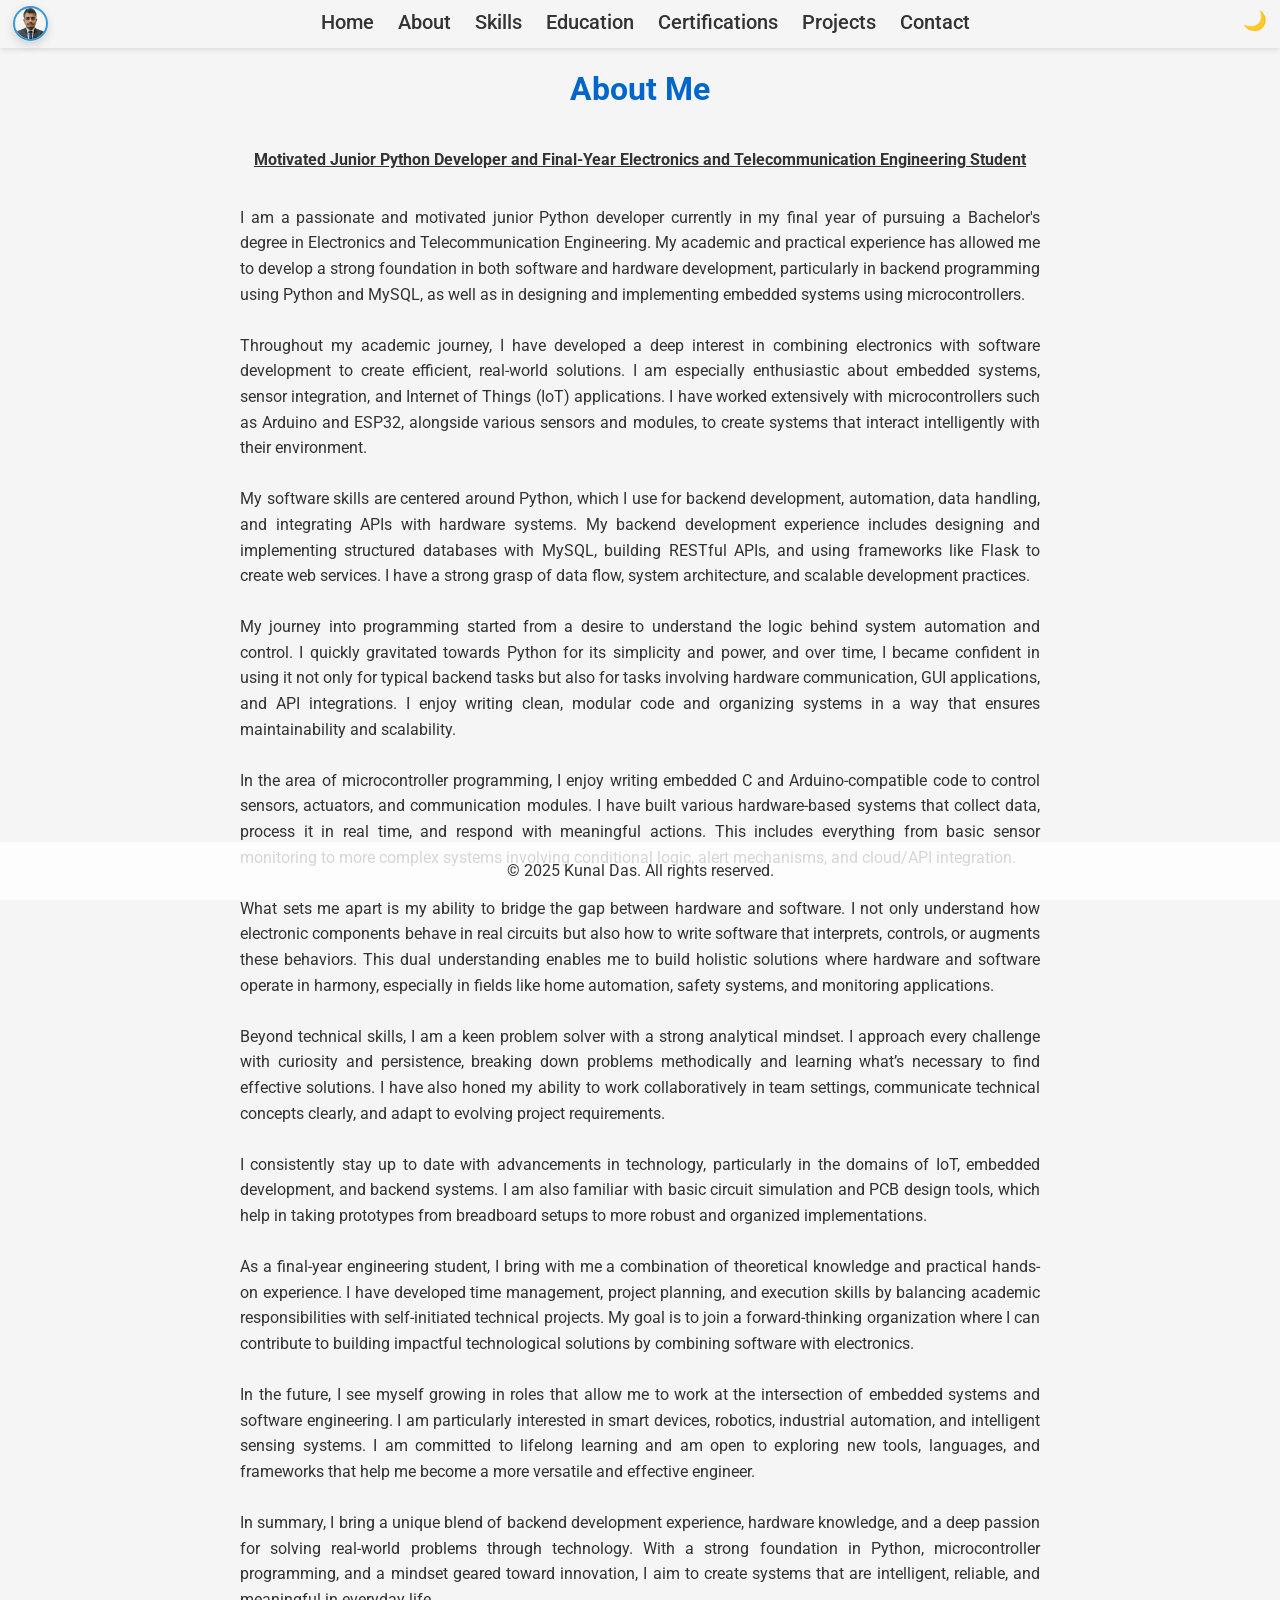
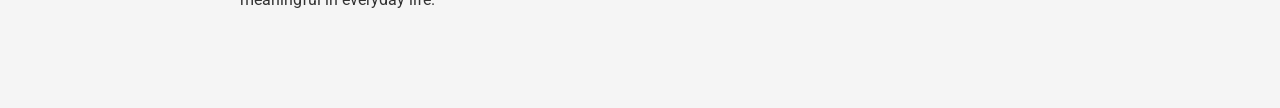
==== about.html @ f9b906b9 "0.0.0.0.6" ====
<!DOCTYPE html>
<html lang="en">
<head>
    <meta charset="UTF-8" />
    <meta name="viewport" content="width=device-width, initial-scale=1.0" />
    <title>Kunal Das - Portfolio</title>
    <link rel="stylesheet" href="style.css" />
    <!-- Google Fonts -->
    <link href="https://fonts.googleapis.com/css2?family=Roboto:wght@300;400;500;700&display=swap" rel="stylesheet">
</head>
<body class="light-theme">
    <!-- Header / Navigation -->
    <header>
        <nav class="navbar">
            <div class="profile-image">
            <img src="assets\WhatsApp_Image_2024-10-18_at_21,14,30_aa26606b-removebg-removebg-preview-Picsart-AiImageEnhancer.png" alt="Profile Photo" />
            </div>
            <ul class="nav-links">
                <li><a href="index.html">Home</a></li>
                <li><a href="about.html">About</a></li>
                <li><a href="skills.html">Skills</a></li>
                <li><a href="education.html">Education</a></li>
                <li><a href="certifications.html">Certifications</a></li>
                <li><a href="projects.html">Projects</a></li>
                <li><a href="contact.html">Contact</a></li>
            </ul>
            <div class="theme-toggle">
                <input type="checkbox" id="darkModeToggle" />
                <label for="darkModeToggle">🌙</label>
            </div>
        </nav>
    </header>
<!-- About Me Section -->
    <section id="about" class="section-about fade-in">
        <h2>About Me</h2>
        <!-- <div class="profile-image">
      <img src="assets/WhatsApp_Image_2024-10-18_at_21.14.30_aa26606b-removebg.png" alt="Profile Photo" />
    </div> -->
    <div class="para">
        <p>Motivated Junior Python Developer and Final-Year Electronics and Telecommunication Engineering Student</p>
    </div>
        <div class="about-details">
            <p>I am a passionate and motivated junior Python developer currently in my final year of pursuing a Bachelor's degree in Electronics and Telecommunication Engineering. My academic and practical experience has allowed me to develop a strong foundation in both software and hardware development, particularly in backend programming using Python and MySQL, as well as in designing and implementing embedded systems using microcontrollers.
<br>
<br>
Throughout my academic journey, I have developed a deep interest in combining electronics with software development to create efficient, real-world solutions. I am especially enthusiastic about embedded systems, sensor integration, and Internet of Things (IoT) applications. I have worked extensively with microcontrollers such as Arduino and ESP32, alongside various sensors and modules, to create systems that interact intelligently with their environment.
<br>
<br>
My software skills are centered around Python, which I use for backend development, automation, data handling, and integrating APIs with hardware systems. My backend development experience includes designing and implementing structured databases with MySQL, building RESTful APIs, and using frameworks like Flask to create web services. I have a strong grasp of data flow, system architecture, and scalable development practices.
<br>
<br>
My journey into programming started from a desire to understand the logic behind system automation and control. I quickly gravitated towards Python for its simplicity and power, and over time, I became confident in using it not only for typical backend tasks but also for tasks involving hardware communication, GUI applications, and API integrations. I enjoy writing clean, modular code and organizing systems in a way that ensures maintainability and scalability.
<br>
<br>
In the area of microcontroller programming, I enjoy writing embedded C and Arduino-compatible code to control sensors, actuators, and communication modules. I have built various hardware-based systems that collect data, process it in real time, and respond with meaningful actions. This includes everything from basic sensor monitoring to more complex systems involving conditional logic, alert mechanisms, and cloud/API integration.
<br>
<br>
What sets me apart is my ability to bridge the gap between hardware and software. I not only understand how electronic components behave in real circuits but also how to write software that interprets, controls, or augments these behaviors. This dual understanding enables me to build holistic solutions where hardware and software operate in harmony, especially in fields like home automation, safety systems, and monitoring applications.
<br>
<br>
Beyond technical skills, I am a keen problem solver with a strong analytical mindset. I approach every challenge with curiosity and persistence, breaking down problems methodically and learning what’s necessary to find effective solutions. I have also honed my ability to work collaboratively in team settings, communicate technical concepts clearly, and adapt to evolving project requirements.
<br>
<br>
I consistently stay up to date with advancements in technology, particularly in the domains of IoT, embedded development, and backend systems. I am also familiar with basic circuit simulation and PCB design tools, which help in taking prototypes from breadboard setups to more robust and organized implementations.
<br>
<br>
As a final-year engineering student, I bring with me a combination of theoretical knowledge and practical hands-on experience. I have developed time management, project planning, and execution skills by balancing academic responsibilities with self-initiated technical projects. My goal is to join a forward-thinking organization where I can contribute to building impactful technological solutions by combining software with electronics.
<br>
<br>
In the future, I see myself growing in roles that allow me to work at the intersection of embedded systems and software engineering. I am particularly interested in smart devices, robotics, industrial automation, and intelligent sensing systems. I am committed to lifelong learning and am open to exploring new tools, languages, and frameworks that help me become a more versatile and effective engineer. 
<br>
<br>
In summary, I bring a unique blend of backend development experience, hardware knowledge, and a deep passion for solving real-world problems through technology. With a strong foundation in Python, microcontroller programming, and a mindset geared toward innovation, I aim to create systems that are intelligent, reliable, and meaningful in everyday life.</p>
            <!-- <div class="detail-block">
                <h3>Interests</h3>
                <ul>
                    <li>Embedded Systems &amp; IoT</li>
                    <li>Microcontroller Programming</li>
                    <li>Backend Development</li>
                    <li>Problem Solving</li>
                </ul>
            </div>
            <div class="detail-block">
                <h3>Languages</h3>
                <ul>
                    <li>English</li>
                    <li>Bengali</li>
                    <li>Hindi</li>
                </ul>
            </div> -->
        </div>
        
    </section>
    <!-- Footer -->
<footer>
    <p>&copy; 2025 Kunal Das. All rights reserved.</p>
</footer>

<script src="script.js"></script>
</body>
</html>
---- style.css ----
/* Global Styles */
:root {
    --bg-color: #f5f5f5;
    --text-color: #333;
    --primary-color: #0066cc;
    --secondary-color: #ffffffcc;
    --font-family: 'Roboto', sans-serif;
    --transition-duration: 0.3s;
}

.dark-theme {
    --bg-color: #121212;
    --text-color: #e0e0e0;
    --primary-color: #66aaff;
    --secondary-color: #222222aa;
}

html { 
    scroll-behavior: smooth; 
}

* {
    margin: 0;
    padding: 0;
    box-sizing: border-box;
}

body {
    background: var(--bg-color);
    color: var(--text-color);
    font-family: var(--font-family);
    line-height: 1.6;
    transition: background 0.5s, color 0.5s;
}

/* Header / Navigation */
header {
    position: fixed;
    width: 100%;
    top: 0;
    background: var(--bg-color);
    box-shadow: 0 2px 5px rgba(0,0,0,0.1);
    z-index: 100;
}
.navbar {
    display: flex;
    justify-content: space-between;
    align-items: left;
    padding: 0.5% 1%;
}
/* .logo {
    font-size: 1.5rem;
    font-weight: bold;
    color: var(--primary-color);
    margin-left: -250px;
} */
.nav-links {
    list-style: none;
    display: flex;
    font-size: 20px;
}
.nav-links li {
    margin-left: 1.5rem;
}
.nav-links a {
    text-decoration: none;
    color: var(--text-color);
    font-weight: 500;
    transition: color 0.3s;
}
.nav-links a:hover {
    color: var(--primary-color);
}
.theme-toggle {
    margin-left: 1.5rem;
}
.theme-toggle input[type="checkbox"] {
    display: none;
}
.theme-toggle label {
    cursor: pointer;
    font-size: 1.2rem;
    user-select: none;
}

/* Hero Section */
.section-hero {
    position: relative;
    height: 100vh;
    overflow: hidden;
    color: #fff;
    display: flex;
    align-items: center;
    justify-content: center;
    text-align: center;
    padding: 0 1rem;
    z-index: 1;
}

.section-hero::before {
    content: "";
    position: absolute;
    top: 0;
    left: 0;
    width: 100%;
    height: 100%;
    /* background: url('assets/back.jpg') center center/cover no-repeat; */
    background-image: linear-gradient(90deg, #f700ff, #0400ff);
    filter: blur(4px);
    z-index: -1;
}


.section-hero h1 {
    font-size: 3rem;
    margin-bottom: 0.5rem;
}
.section-hero .role {
    font-size: 1.2rem;
    margin-bottom: 1.5rem;
}
.cta-btn {
    margin: 0 0.5rem;
    display: inline-block;
    padding: 0.75rem 1.5rem;
    background: var(--secondary-color);
    color: #0066cc;
    border-radius: 30px;
    font-weight: bold;
    transition: background 0.3s;
    text-decoration: none;
}
.cta-btn:hover {
    background: var(--primary-color);
    color: #fff;
}

/* Section Headings */
section {
    padding: 4rem 2rem;
}
section h2 {
    text-align: center;
    margin-bottom: 2rem;
    font-size: 2rem;
    color: var(--primary-color);
}

/* About Section */
.section-about p {
    max-width: 800px;
    margin: 0 auto 2rem;
}
.about-details {
    display: flex;
    flex-wrap: wrap;
    justify-content: center;
    gap: 2rem;
    max-width: 800px;
    margin: auto;
    text-align: justify;
}
.detail-block {
    background: var(--secondary-color);
    padding: 1rem;
    border-radius: 8px;
    flex: 1 1 250px;
    backdrop-filter: blur(10px);
    box-shadow: 0 4px 6px rgba(0,0,0,0.1);
}
.para{
    text-align: center;
    text-decoration: underline;
    text-shadow: #121212;
    font-weight: bolder;
}
.detail-block h3 {
    margin-bottom: 0.5rem;
    color: var(--primary-color);
}

/* Skills Section */
.skills-grid {
    display: grid;
    grid-template-columns: repeat(auto-fit, minmax(250px, 1fr));
    gap: 2rem;
    max-width: 1000px;
    margin: auto;
}
.skill-category {
    background: var(--secondary-color);
    padding: 1.5rem;
    border-radius: 8px;
    backdrop-filter: blur(10px);
    box-shadow: 0 4px 6px rgba(0,0,0,0.1);
}
.skill-category h3 {
    margin-bottom: 0.5rem;
    color: var(--primary-color);
}

/* Education Section (Timeline) */
.timeline {
    position: relative;
    max-width: 1000px;
    margin: auto;
    padding-left: 20px;
}
.timeline::before {
    content: '';
    position: absolute;
    left: 20px;
    top: 0;
    bottom: 0;
    width: 4px;
    background: var(--primary-color);
}
.timeline-item {
    margin-bottom: 2rem;
    position: relative;
    padding-left: 40px;
}
.timeline-item::before {
    content: '';
    position: absolute;
    left: 14px;
    background: var(--primary-color);
    border-radius: 50%;
    width: 12px;
    height: 12px;
    top: 5px;
}
.timeline-item h3 {
    margin-bottom: 0.2rem;
}
.timeline-item .time {
    font-size: 0.9rem;
    color: var(--text-color);
}

/* Certifications Section */
/* Certificate List - Two per row styling */
.certificate-list {
    display: flex;
    flex-wrap: wrap;
    gap: 2rem;
    justify-content: center;
    max-width: 1000px;
    margin: auto;
    padding: 2rem 1rem;
    list-style: none;
}

.certificate-list li {
    flex: 1 1 calc(33% - 2rem); /* Two items per row */
    background: var(--secondary-color);
    padding: 1rem;
    border-radius: 8px;
    text-align: center;
    box-shadow: 0 4px 6px rgba(0,0,0,0.1);
    transition: transform 0.3s ease, box-shadow 0.3s ease;
    backdrop-filter: blur(8px);
}

.certificate-list li:hover {
    transform: translateY(-5px);
    box-shadow: 0 8px 12px rgba(0,0,0,0.15);
}

.certificate-list img {
    max-width: 100%;
    height: auto;
    border-radius: 6px;
    margin-bottom: 0.75rem;
    box-shadow: 0 2px 4px rgba(0,0,0,0.1);
}

.certificate-list p {
    font-size: 1rem;
    color: var(--text-color);
    font-weight: 500;
    margin-top: 0.5rem;
}

/* Projects Section */
.projects-grid {
    display: flex;
    flex-wrap: wrap;
    gap: 2rem;
    justify-content: center;
    max-width: 1500px;
    margin: auto;
}
.project-card {
    background: var(--secondary-color);
    padding: 1.5rem;
    border-radius: 8px;
    backdrop-filter: blur(10px);
    box-shadow: 0 4px 6px rgba(0,0,0,0.1);
    flex: 1 1 300px;
}
.project-card h3 {
    margin-bottom: 0.5rem;
    color: var(--primary-color);
}
.project-time {
    font-size: 0.9rem;
    color: var(--text-color);
}

/* Contact Section */
.section-contact .contact-info {
    text-align: center;
    margin-bottom: 2rem;
    padding: 20px;
}
.section-contact .contact-info p {
    margin: 0.5rem 0;
}
.section-contact .contact-info a {
    color: var(--primary-color);
    text-decoration: none;
}
.section-contact .contact-form {
    max-width: 500px;
    margin: auto;
}
.section-contact .contact-form form {
    display: flex;
    flex-direction: column;
}
.section-contact .contact-form input,
.section-contact .contact-form textarea {
    padding: 0.75rem;
    margin-bottom: 1rem;
    border: 1px solid #ccc;
    border-radius: 4px;
    background: var(--secondary-color);
    transition: border-color 0.3s;
}
.section-contact .contact-form input:focus,
.section-contact .contact-form textarea:focus {
    border-color: var(--primary-color);
    outline: none;
}
.section-contact .contact-form button {
    padding: 0.75rem;
    background: var(--primary-color);
    color: #fff;
    border: none;
    border-radius: 4px;
    cursor: pointer;
}
.section-contact .contact-form button:hover {
    background: #004c99;
}

/* Footer */
footer {
    background: var(--secondary-color);
    text-align: center;
    padding: 1rem;
    color: var(--text-color);
    position: fixed;
    bottom: 0;
    left: 0;
    width: 100%;
    z-index: 1000; /* Optional: ensures it stays on top */
}
.profile-image {
  display: flex;
  justify-content: left;
  align-items: left;
}

.profile-image img {
  width: 35px;
  height: 35px;
  object-fit: cover;
  border-radius: 50%;
  border: 2px solid #3498db;
  box-shadow: 0 4px 10px rgba(0, 0, 0, 0.15);
}
.profile-image1 {
  display: flex;
  justify-content: center;
  align-items: left;
}

.profile-image1 img {
  width: 250px;
  height: 250px;
  object-fit: cover;
  border-radius: 50%;
  /* border: 4px; */
  box-shadow: 0 4px 10px rgba(0, 0, 0, 0.15);
}

.fade-in {
    opacity: 0;
    transform: translateY(20px);
    transition: opacity 0.3s ease-out, transform 0.3s ease-out;
}

.fade-in.visible {
    opacity: 1;
    transform: none;
}

.cta-btn {
    display: inline-block;
    padding: 0.75rem 1.5rem;
    background: var(--secondary-color);
    color: #0066cc;
    border-radius: 30px;
    font-weight: bold;
    transition: background 0.3s, transform 0.3s;
    text-decoration: none;
}

.cta-btn:hover {
    background: var(--primary-color);
    color: #fff;
    transform: scale(1.05);
}

.project-card {
    background: var(--secondary-color);
    padding: 1.5rem;
    border-radius: 8px;
    backdrop-filter: blur(10px);
    box-shadow: 0 4px 6px rgba(0,0,0,0.1);
    flex: 1 1 300px;
    animation: fadeIn 1s ease-out;
}

.nav-links a {
    text-decoration: none;
    color: var(--text-color);
    font-weight: 500;
    transition: color 0.3s, transform 0.3s;
}

.nav-links a:hover {
    color: var(--primary-color);
    transform: scale(1.1);
}

.skill-list {
    list-style: none;
    padding: 0;
}

.skill-list li {
    display: flex;
    align-items: center;
    margin-bottom: 10px;
}

.skill-icon {
    width: 24px;
    height: 24px;
    margin-right: 10px;
}

/* Adding Animations */
@keyframes fadeIn {
    from { opacity: 0; transform: translateY(20px); }
    to { opacity: 1; transform: translateY(0); }
}

@keyframes scaleUp {
    from { transform: scale(0.9); opacity: 0.7; }
    to { transform: scale(1); opacity: 1; }
}

/* Responsive Styles */
@media (max-width: 768px) {
    
    .nav-links {
        display: none;
    }
    .navbar {
        justify-content: space-between;
    }
    .section-hero h1 {
        font-size: 2.2rem;
    }
    .section-hero .role {
        font-size: 1rem;
    }
}

/* Mobile Interface Enhancements for Certificate List */
@media (max-width: 768px) {
    .certificate-list {
        padding: 1rem;
        gap: 1rem;
    }

    .certificate-list li {
        flex: 1 1 100%;
        padding: 1rem;
    }

    .certificate-list img {
        width: 100%;
        height: auto;
        border-radius: 8px;
    }

    .certificate-list p {
        font-size: 0.95rem;
        padding: 0.5rem 0;
        line-height: 1.4;
    }
}

/* Extra small screens (optional, for phones <400px wide) */
@media (max-width: 400px) {
    .certificate-list p {
        font-size: 0.9rem;
    }

    .certificate-list {
        padding: 0.5rem;
    }
}
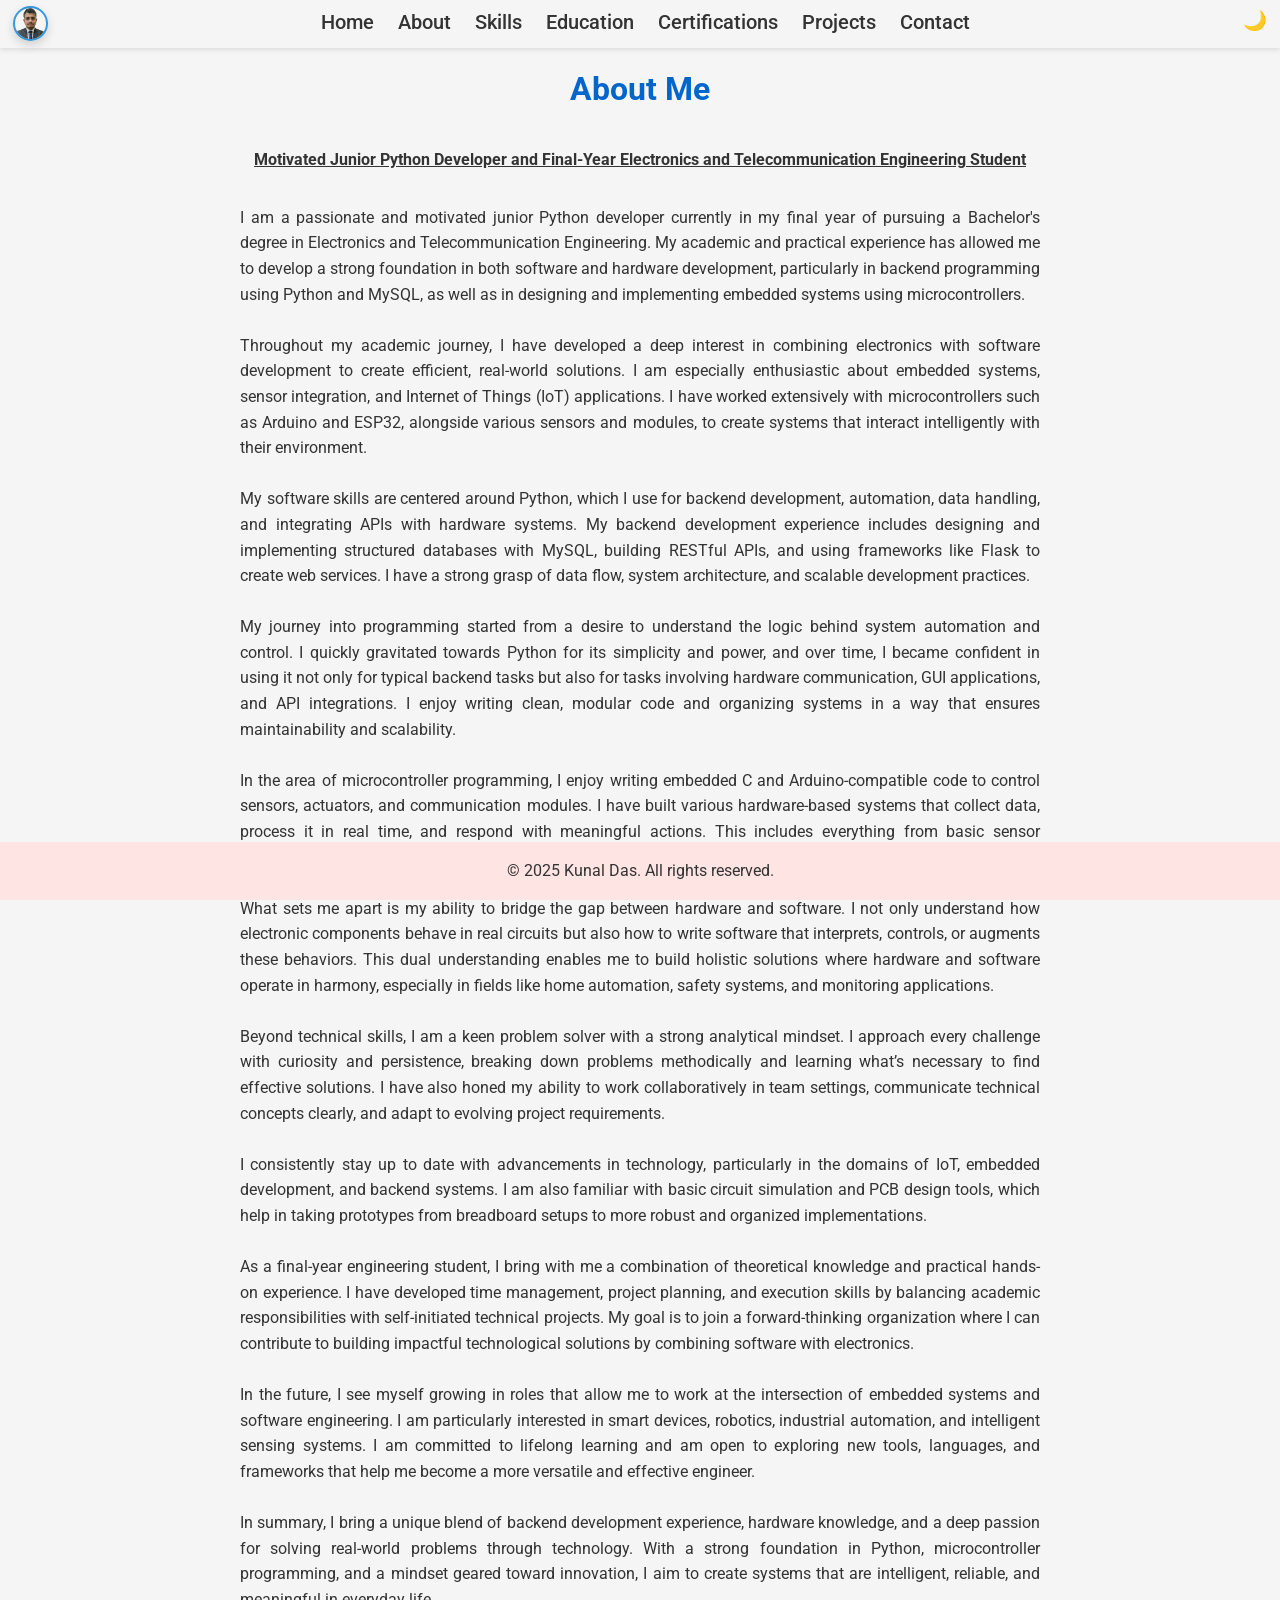
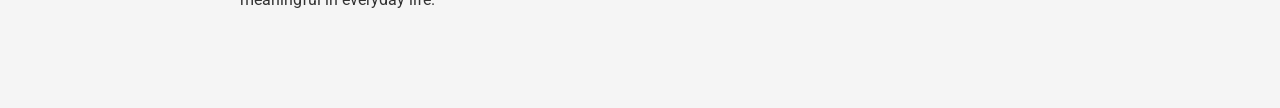
==== commit 46628ff4: "minor" ====
--- a/about.html
+++ b/about.html
@@ -1,35 +1,37 @@
 <!DOCTYPE html>
 <html lang="en">
 <head>
-    <meta charset="UTF-8" />
-    <meta name="viewport" content="width=device-width, initial-scale=1.0" />
-    <title>Kunal Das - Portfolio</title>
-    <link rel="stylesheet" href="style.css" />
-    <!-- Google Fonts -->
-    <link href="https://fonts.googleapis.com/css2?family=Roboto:wght@300;400;500;700&display=swap" rel="stylesheet">
+  <meta charset="UTF-8" />
+  <meta name="viewport" content="width=device-width, initial-scale=1.0" />
+  <title>Kunal Das - Portfolio</title>
+  <link rel="stylesheet" href="style.css" />
+  <!-- Google Fonts -->
+  <link href="https://fonts.googleapis.com/css2?family=Roboto:wght@300;400;500;700&display=swap" rel="stylesheet">
 </head>
 <body class="light-theme">
-    <!-- Header / Navigation -->
-    <header>
-        <nav class="navbar">
-            <div class="profile-image">
-            <img src="assets\WhatsApp_Image_2024-10-18_at_21,14,30_aa26606b-removebg-removebg-preview-Picsart-AiImageEnhancer.png" alt="Profile Photo" />
-            </div>
-            <ul class="nav-links">
-                <li><a href="index.html">Home</a></li>
-                <li><a href="about.html">About</a></li>
-                <li><a href="skills.html">Skills</a></li>
-                <li><a href="education.html">Education</a></li>
-                <li><a href="certifications.html">Certifications</a></li>
-                <li><a href="projects.html">Projects</a></li>
-                <li><a href="contact.html">Contact</a></li>
-            </ul>
-            <div class="theme-toggle">
-                <input type="checkbox" id="darkModeToggle" />
-                <label for="darkModeToggle">🌙</label>
-            </div>
-        </nav>
-    </header>
+  <!-- Header / Navigation -->
+  <header>
+    <nav class="navbar">
+      <div class="profile-image">
+        <img src="assets/WhatsApp_Image_2024-10-18_at_21,14,30_aa26606b-removebg-removebg-preview-Picsart-AiImageEnhancer.png" alt="Profile Photo" />
+      </div>
+      <ul class="nav-links">
+        <li><a href="index.html">Home</a></li>
+        <li><a href="about.html">About</a></li>
+        <li><a href="skills.html">Skills</a></li>
+        <li><a href="education.html">Education</a></li>
+        <li><a href="certifications.html">Certifications</a></li>
+        <li><a href="projects.html">Projects</a></li>
+        <li><a href="contact.html">Contact</a></li>
+      </ul>
+      <div class="theme-toggle">
+        <input type="checkbox" id="darkModeToggle" />
+        <label for="darkModeToggle">🌙</label>
+      </div>
+      <!-- Three dot toggle icon (visible only on mobile) -->
+      <button class="nav-toggle">☰</button>
+    </nav>
+  </header>
 <!-- About Me Section -->
     <section id="about" class="section-about fade-in">
         <h2>About Me</h2>
--- a/style.css
+++ b/style.css
@@ -42,35 +42,46 @@
     box-shadow: 0 2px 5px rgba(0,0,0,0.1);
     z-index: 100;
 }
+/* Basic Navbar styles */
 .navbar {
-    display: flex;
-    justify-content: space-between;
-    align-items: left;
-    padding: 0.5% 1%;
-}
-/* .logo {
-    font-size: 1.5rem;
-    font-weight: bold;
-    color: var(--primary-color);
-    margin-left: -250px;
-} */
+  display: flex;
+  justify-content: space-between;
+  align-items: left;
+  padding: 0.5% 1%;
+  position: relative; /* Make positioning within mobile easier */
+}
+
 .nav-links {
-    list-style: none;
-    display: flex;
-    font-size: 20px;
-}
+  list-style: none;
+  display: flex;
+  font-size: 20px;
+}
+
 .nav-links li {
-    margin-left: 1.5rem;
-}
+  margin-left: 1.5rem;
+}
+
 .nav-links a {
-    text-decoration: none;
-    color: var(--text-color);
-    font-weight: 500;
-    transition: color 0.3s;
-}
+  text-decoration: none;
+  color: var(--text-color);
+  font-weight: 500;
+  transition: color 0.3s;
+}
+
 .nav-links a:hover {
-    color: var(--primary-color);
-}
+  color: var(--primary-color);
+}
+
+/* Three Dot Toggle Button (hidden by default) */
+.nav-toggle {
+  display: none;
+  background: none;
+  border: none;
+  font-size: 2rem;
+  color: var(--text-color);
+  cursor: pointer;
+}
+
 .theme-toggle {
     margin-left: 1.5rem;
 }
@@ -357,7 +368,7 @@
 
 /* Footer */
 footer {
-    background: var(--secondary-color);
+    background: #ffe4e4;
     text-align: center;
     padding: 1rem;
     color: var(--text-color);
@@ -476,23 +487,46 @@
 
 /* Responsive Styles */
 @media (max-width: 768px) {
-    
     .nav-links {
         display: none;
-    }
-    .navbar {
-        justify-content: space-between;
-    }
+        flex-direction: column;
+        gap: 2.5rem;
+        background-color: #f0bbf0;
+        padding-bottom: 1000px;
+        padding-right: 10px;
+        border-radius: 5px;
+        position: absolute;
+        left: -1rem;
+        top: 47px;
+
+        z-index: 10;
+    }
+
+    /* Show dropdown nav links on activation */
+    .nav-links.active {
+        display: flex;
+    }
+
+    /* Show the three-dot toggle button */
+    .nav-toggle {
+        display: block;
+    }
+
+    /* Optional: Adjust other responsive typography */
     .section-hero h1 {
         font-size: 2.2rem;
     }
+    
     .section-hero .role {
         font-size: 1rem;
     }
-}
-
-/* Mobile Interface Enhancements for Certificate List */
-@media (max-width: 768px) {
+
+    .theme-toggle {
+        display: none;
+    }
+    .profile-image{
+        display: none;
+    }
     .certificate-list {
         padding: 1rem;
         gap: 1rem;
@@ -516,6 +550,11 @@
     }
 }
 
+/* Mobile Interface Enhancements for Certificate List */
+@media (max-width: 768px) {
+    
+}
+
 /* Extra small screens (optional, for phones <400px wide) */
 @media (max-width: 400px) {
     .certificate-list p {
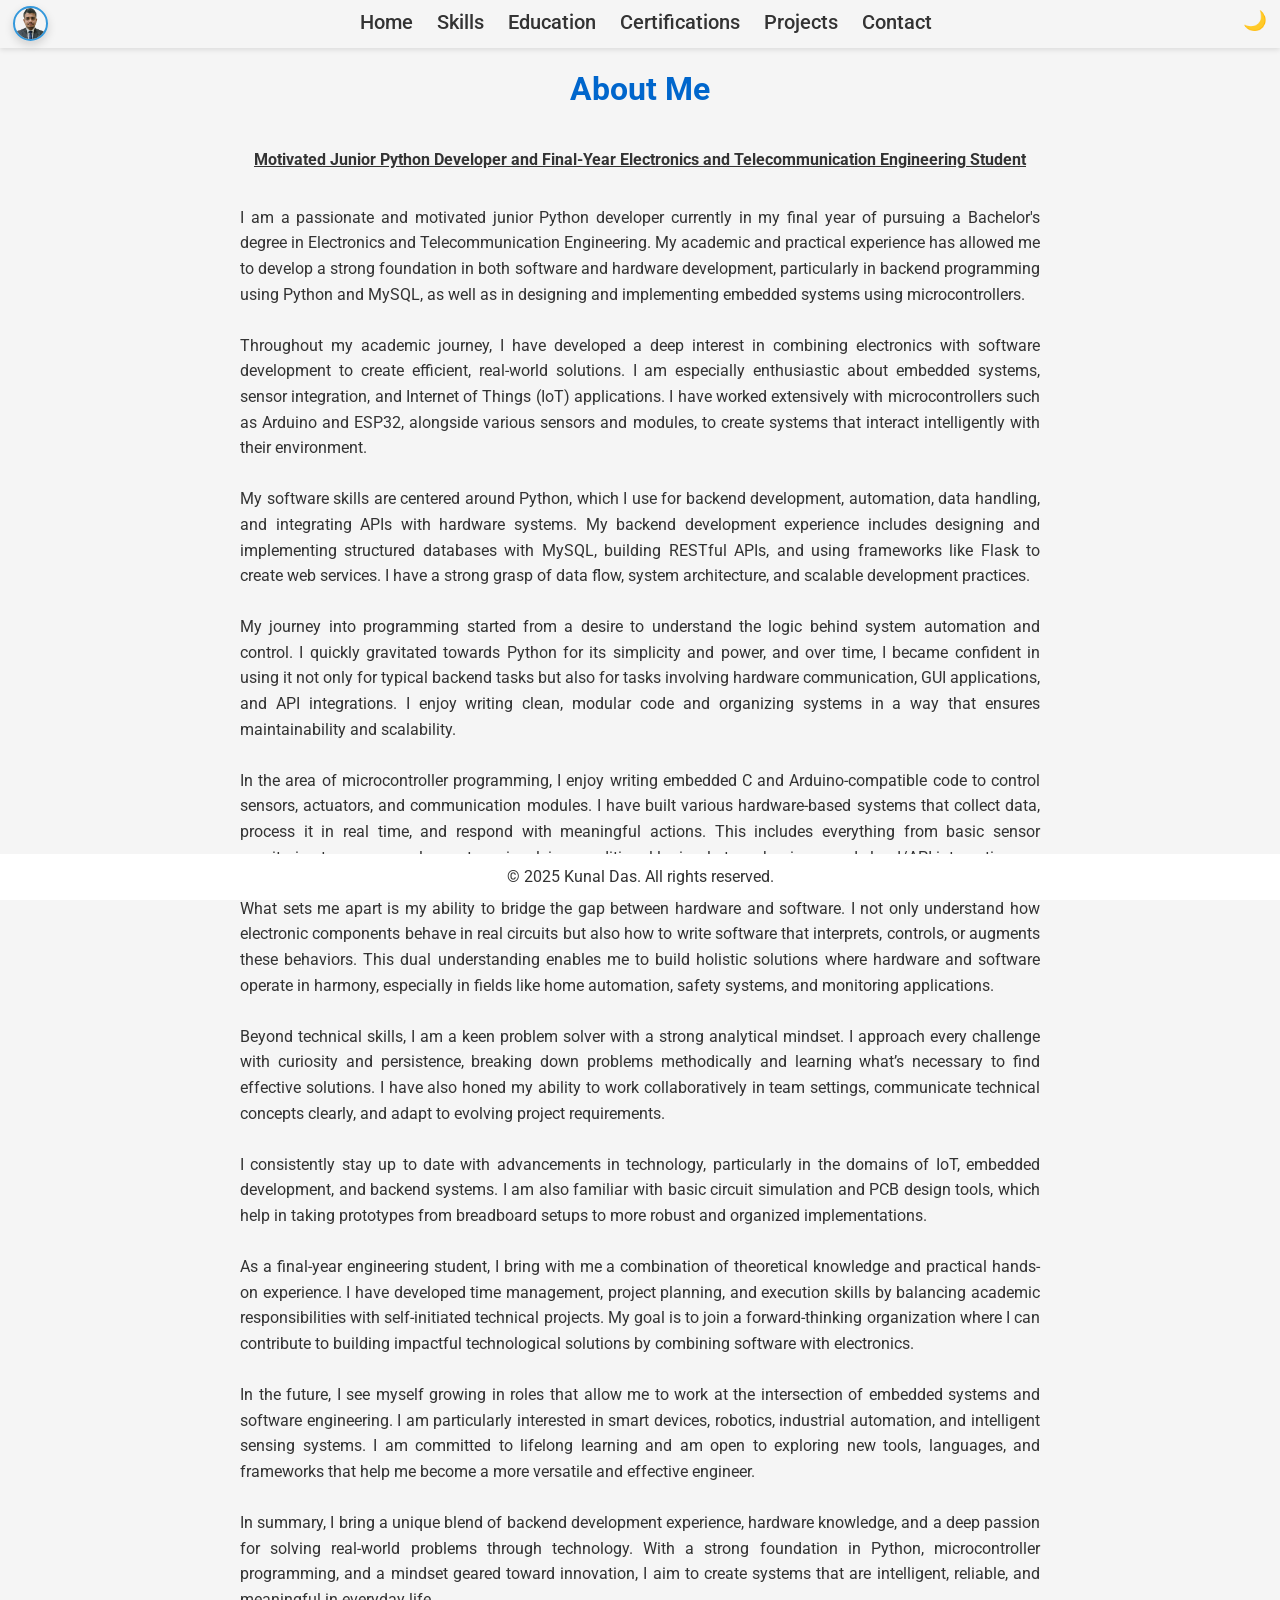
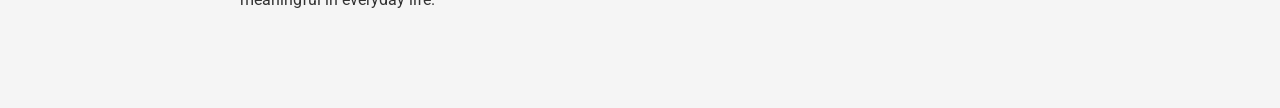
==== commit de39f6ff: "new" ====
--- a/about.html
+++ b/about.html
@@ -17,7 +17,7 @@
       </div>
       <ul class="nav-links">
         <li><a href="index.html">Home</a></li>
-        <li><a href="about.html">About</a></li>
+        <!-- <li><a href="about.html">About</a></li> -->
         <li><a href="skills.html">Skills</a></li>
         <li><a href="education.html">Education</a></li>
         <li><a href="certifications.html">Certifications</a></li>
--- a/style.css
+++ b/style.css
@@ -116,7 +116,8 @@
     width: 100%;
     height: 100%;
     /* background: url('assets/back.jpg') center center/cover no-repeat; */
-    background-image: linear-gradient(90deg, #f700ff, #0400ff);
+    /* background-image: linear-gradient(120deg, #0072ff, #00c3ff); */
+    background-image: linear-gradient(120deg, #0052cc, #6dd5fa);
     filter: blur(4px);
     z-index: -1;
 }
@@ -368,9 +369,9 @@
 
 /* Footer */
 footer {
-    background: #ffe4e4;
+    background: #ffff;
     text-align: center;
-    padding: 1rem;
+    padding: 10px;
     color: var(--text-color);
     position: fixed;
     bottom: 0;
@@ -491,14 +492,13 @@
         display: none;
         flex-direction: column;
         gap: 2.5rem;
-        background-color: #f0bbf0;
-        padding-bottom: 1000px;
+        background-color: #ffff;
+        padding-bottom:100%;
         padding-right: 10px;
         border-radius: 5px;
         position: absolute;
         left: -1rem;
         top: 47px;
-
         z-index: 10;
     }
 
@@ -550,10 +550,7 @@
     }
 }
 
-/* Mobile Interface Enhancements for Certificate List */
-@media (max-width: 768px) {
-    
-}
+
 
 /* Extra small screens (optional, for phones <400px wide) */
 @media (max-width: 400px) {
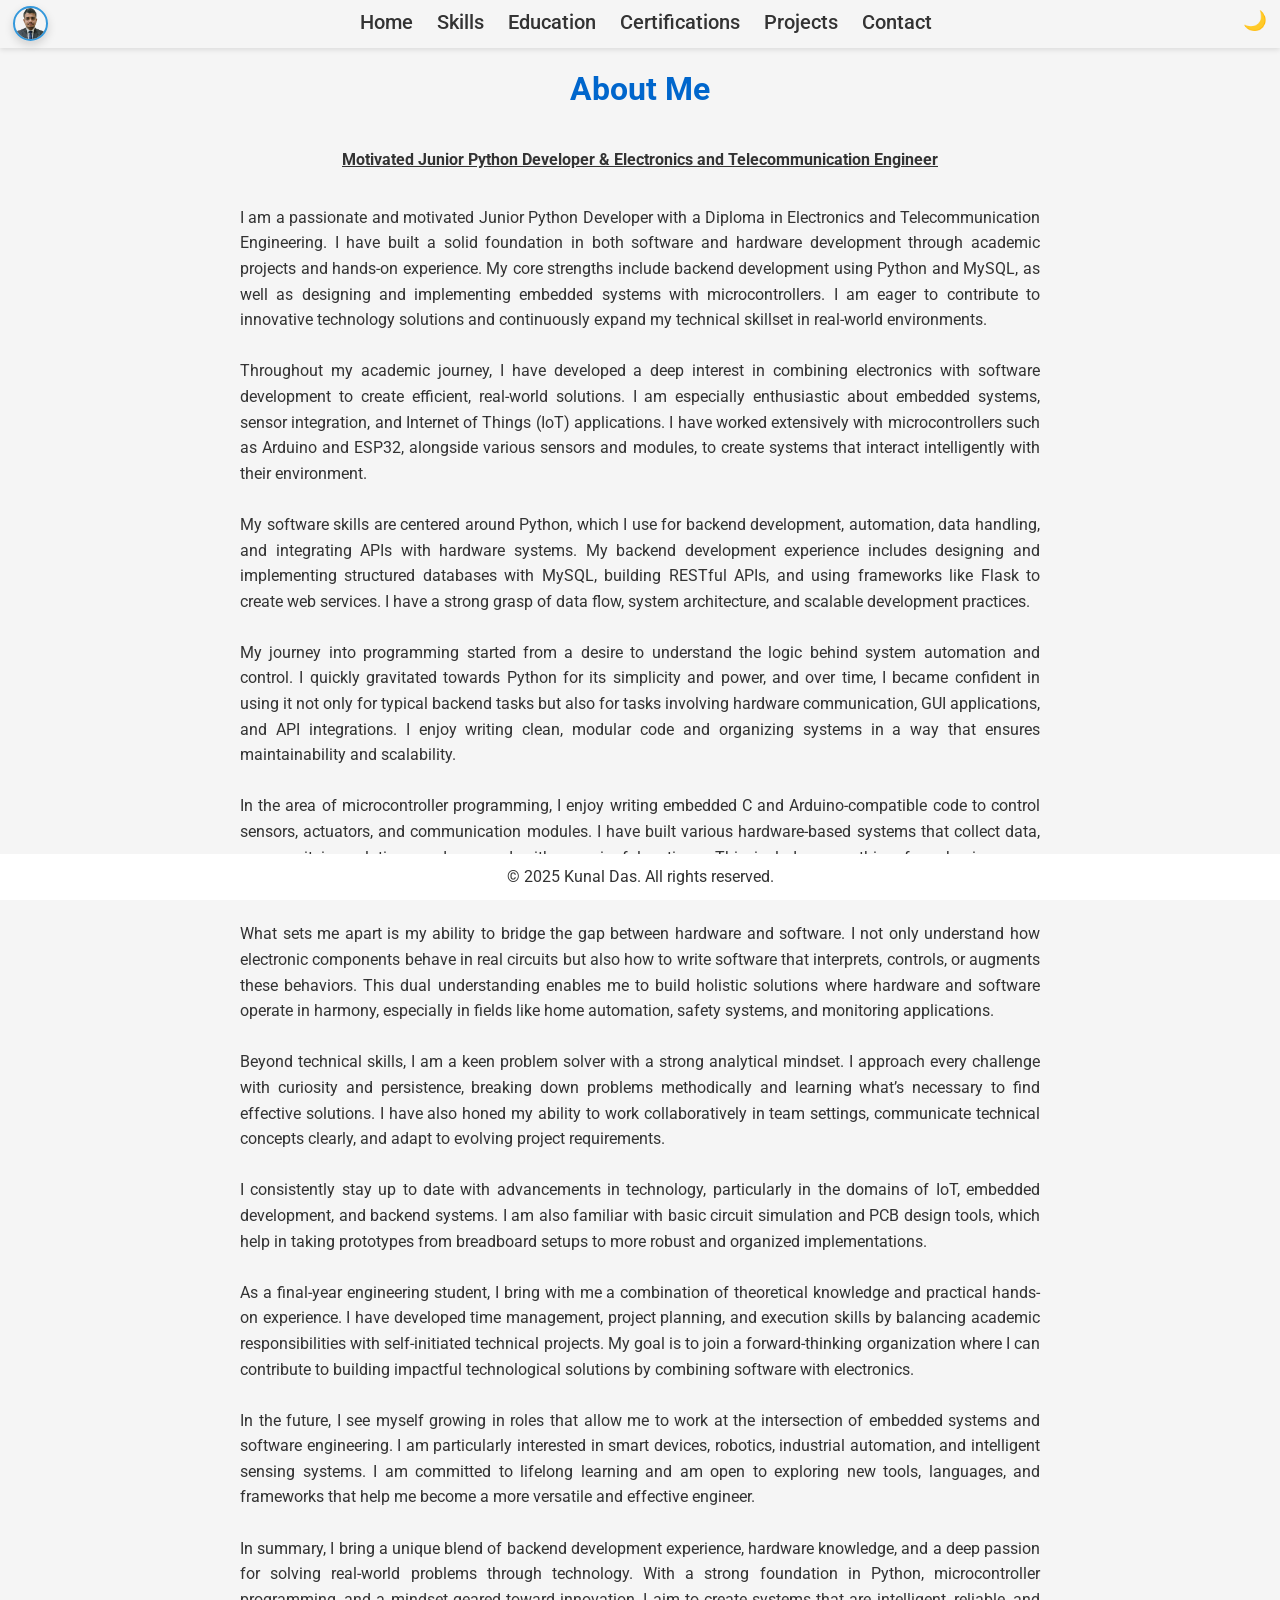
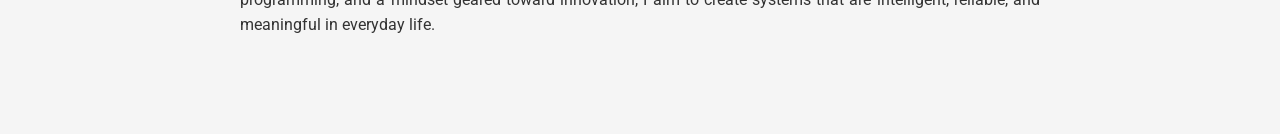
==== commit ea1e540f: "about update" ====
--- a/about.html
+++ b/about.html
@@ -3,7 +3,8 @@
 <head>
   <meta charset="UTF-8" />
   <meta name="viewport" content="width=device-width, initial-scale=1.0" />
-  <title>Kunal Das - Portfolio</title>
+  <title>Kunal Das - Portfolio(about)</title>
+  <link rel="icon" type="image/png" href="assets\k.1-removebg.png">
   <link rel="stylesheet" href="style.css" />
   <!-- Google Fonts -->
   <link href="https://fonts.googleapis.com/css2?family=Roboto:wght@300;400;500;700&display=swap" rel="stylesheet">
@@ -39,10 +40,10 @@
       <img src="assets/WhatsApp_Image_2024-10-18_at_21.14.30_aa26606b-removebg.png" alt="Profile Photo" />
     </div> -->
     <div class="para">
-        <p>Motivated Junior Python Developer and Final-Year Electronics and Telecommunication Engineering Student</p>
+        <p>Motivated Junior Python Developer &amp; Electronics and Telecommunication Engineer</p>
     </div>
         <div class="about-details">
-            <p>I am a passionate and motivated junior Python developer currently in my final year of pursuing a Bachelor's degree in Electronics and Telecommunication Engineering. My academic and practical experience has allowed me to develop a strong foundation in both software and hardware development, particularly in backend programming using Python and MySQL, as well as in designing and implementing embedded systems using microcontrollers.
+            <p>I am a passionate and motivated Junior Python Developer with a Diploma in Electronics and Telecommunication Engineering. I have built a solid foundation in both software and hardware development through academic projects and hands-on experience. My core strengths include backend development using Python and MySQL, as well as designing and implementing embedded systems with microcontrollers. I am eager to contribute to innovative technology solutions and continuously expand my technical skillset in real-world environments.
 <br>
 <br>
 Throughout my academic journey, I have developed a deep interest in combining electronics with software development to create efficient, real-world solutions. I am especially enthusiastic about embedded systems, sensor integration, and Internet of Things (IoT) applications. I have worked extensively with microcontrollers such as Arduino and ESP32, alongside various sensors and modules, to create systems that interact intelligently with their environment.
--- a/style.css
+++ b/style.css
@@ -310,7 +310,16 @@
     backdrop-filter: blur(10px);
     box-shadow: 0 4px 6px rgba(0,0,0,0.1);
     flex: 1 1 300px;
-}
+    text-align: justify;
+}
+.projectimage1 {
+    display: block;
+    margin: 0 auto;
+    width: 100%;
+    max-width: 500px;
+}
+
+
 .project-card h3 {
     margin-bottom: 0.5rem;
     color: var(--primary-color);
@@ -321,8 +330,24 @@
 }
 
 /* Contact Section */
+.contact-info{
+    background-color: #e9fbfc;
+    box-shadow: #333;
+    border-radius: 20px;
+}
+.con{
+    
+    background-color: #ffffff;
+    box-shadow: #333;
+    border-radius: 5px;
+}
+.kd{
+    font-weight: bolder;
+    font-size: 50px;
+    color: #004c99;
+}
 .section-contact .contact-info {
-    text-align: center;
+    text-align: justify;
     margin-bottom: 2rem;
     padding: 20px;
 }
@@ -474,6 +499,8 @@
     height: 24px;
     margin-right: 10px;
 }
+
+
 
 /* Adding Animations */
 @keyframes fadeIn {
@@ -548,6 +575,11 @@
         padding: 0.5rem 0;
         line-height: 1.4;
     }
+
+    .projectimage1 {
+        max-width: 50%;
+    }
+
 }
 
 
@@ -561,4 +593,9 @@
     .certificate-list {
         padding: 0.5rem;
     }
-}+     .projectimage1 {
+        max-width: 90%;
+    }
+
+}
+
